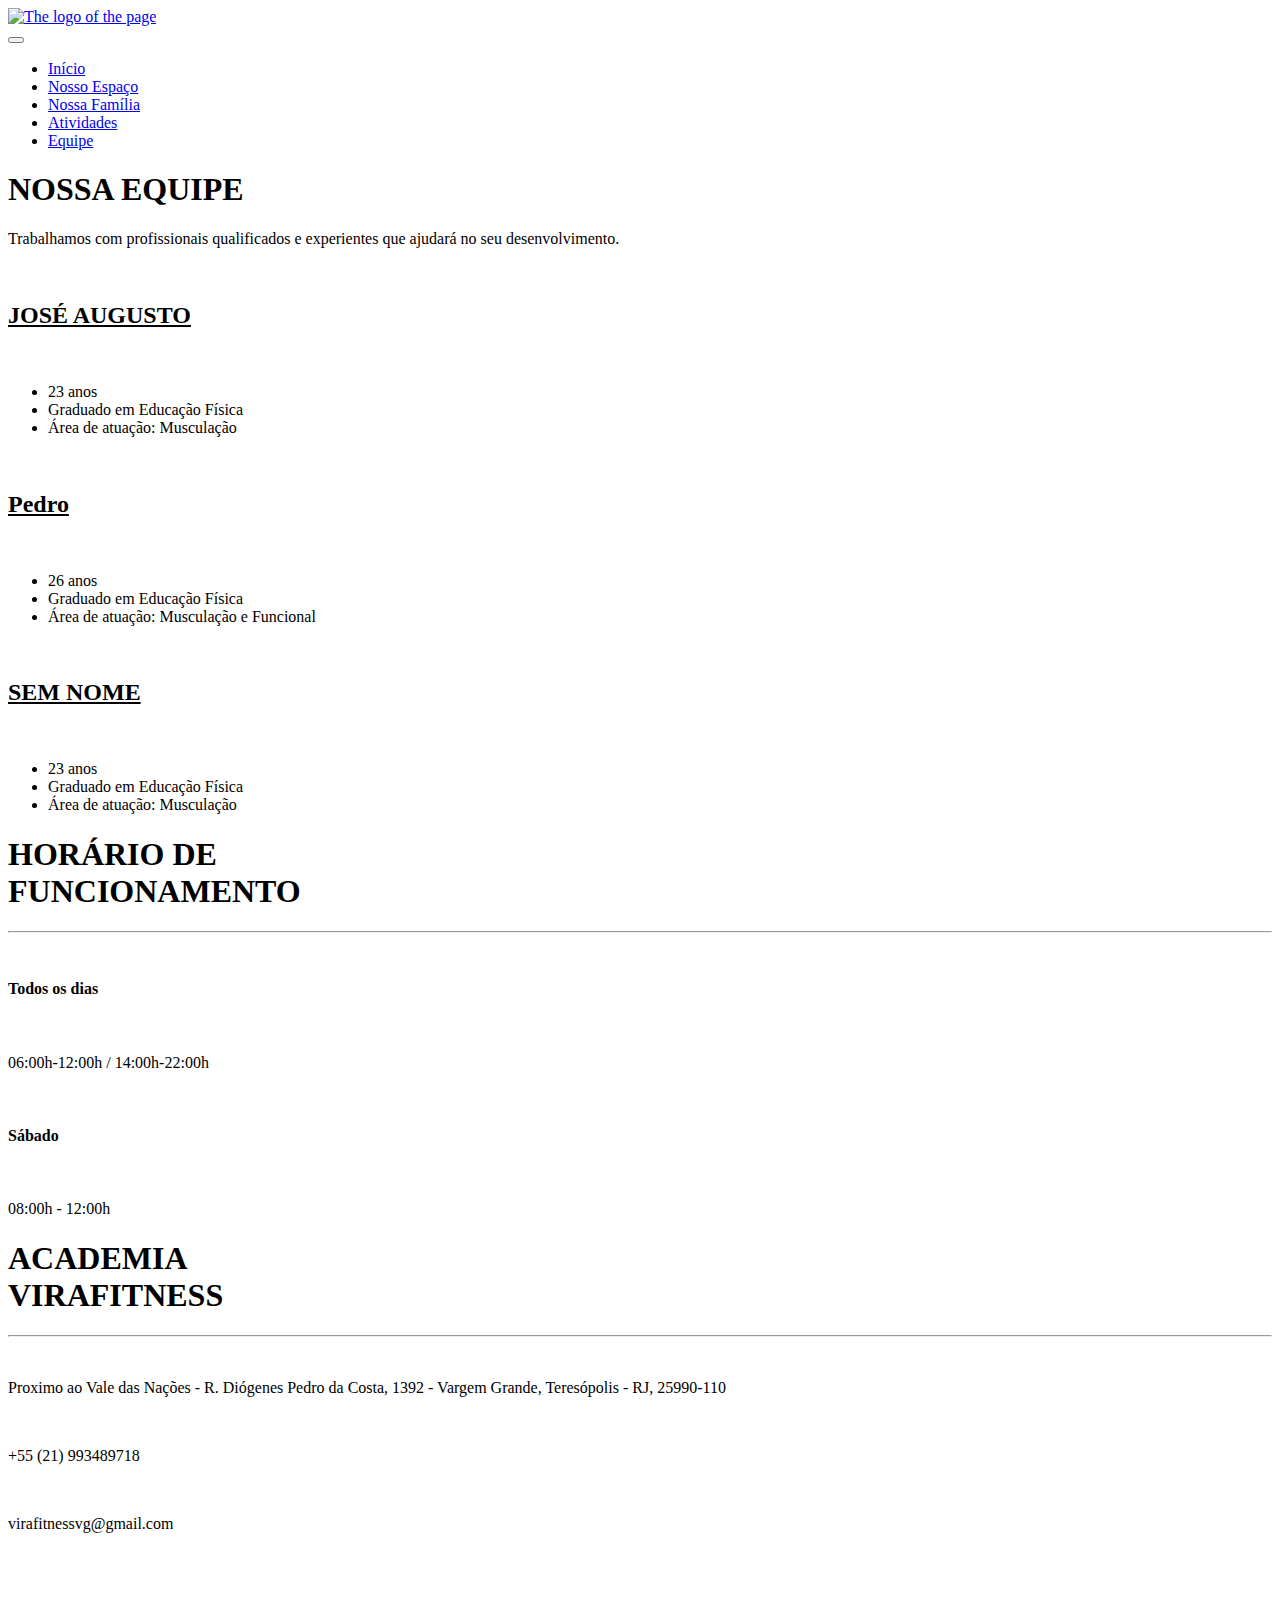
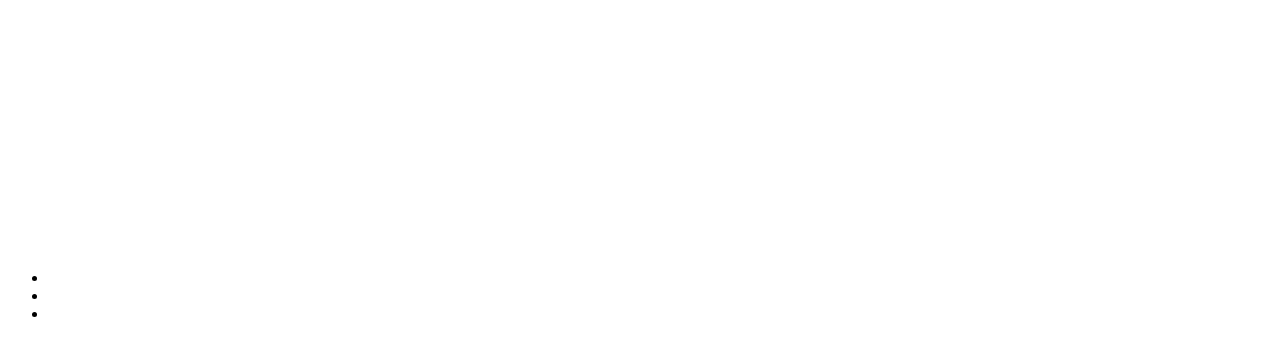
==== html/equipe.html @ 8504d9a5 "Directory adjustments" ====
<!DOCTYPE html>
<html lang="pt-br">
  <head>
    <meta charset="UTF-8" />
    <meta http-equiv="X-UA-Compatible" content="IE=edge" />
    <meta name="viewport" content="width=device-width, initial-scale=1.0" />
    <link rel="stylesheet" href="../style/equipe.css" />
    <link rel="preconnect" href="https://fonts.googleapis.com" />
    <link rel="preconnect" href="https://fonts.gstatic.com" crossorigin />
    <link
      href="https://fonts.googleapis.com/css2?family=Anton&display=swap"
      rel="stylesheet"
    />
    <link rel="preconnect" href="https://fonts.googleapis.com" />
    <link rel="preconnect" href="https://fonts.gstatic.com" crossorigin />
    <link
      href="https://fonts.googleapis.com/css2?family=Lato&display=swap"
      rel="stylesheet"
    />
    <script
      src="https://kit.fontawesome.com/2c7cc41123.js"
      crossorigin="anonymous"
    ></script>
    <title>Vira Fitness</title>
  </head>
  
  <body>
    <header>
      <div class="heading">
        <div class="logo">
          <a href="/index.html">
            <img
              src="../images/LOGO/logo virafitness.png"
              alt="The logo of the page"
            />
          </a>
        </div>

        <nav class="heading-menu" id="nav">
          <button id="btn-mobile">
            <span id="hamburguer"></span>
          </button>
            <ul class="links">
              <li><a class="inicio" href="/index.html">Início</a></li>
              <li>
                <a href="../html/nossoEspaco.html">Nosso Espaço</a>
              </li>
              <li>
                <a href="../html/nossaFamilia.html">Nossa Família</a>
              </li>
              <li>
                <a href="../html/atividades.html">Atividades</a>
              </li>
              <li><a href="../html/equipe.html">Equipe</a></li>
            </ul>
          </div>
        </nav>
      </div>
    </header>

    <section>
      <div class="container-section">
        <div class="title-equipe">
          <h1>NOSSA EQUIPE</h1>
        </div>
        <div class="text-equipe">
          <P>Trabalhamos com profissionais qualificados e experientes que ajudará no seu desenvolvimento.</P>
        </div>
      </div>
    </section>

    <main>
      <div class="container-main">
        <div class="container-imagem">
          <img src="../images/EQUIPE/jose.jpeg" alt="">
          <h2><u>JOSÉ AUGUSTO</u></h2>
          <br>
          <ul>
            <li>23 anos</li>
            <li>Graduado em Educação Física</li>
            <li>Área de atuação: Musculação</li>
          </ul>
        </div>

        <div class="container-imagem">
          <img src="../images/EQUIPE/pedro.jpeg" alt="">
          <h2><u>Pedro</u></h2>
          <br>
          <ul>
            <li>26 anos</li>
            <li>Graduado em Educação Física</li>
            <li>Área de atuação: Musculação e Funcional</li>
          </ul>
        </div>

        <div class="container-imagem">
          <img src="../images/EQUIPE/semNome.jpeg" alt="">
          <h2><u>SEM NOME</u></h2>
          <br>
          <ul>
            <li>23 anos</li>
            <li>Graduado em Educação Física</li>
            <li>Área de atuação: Musculação</li>
          </ul>
        </div>
      </div>
    </main>


    <footer>
      <div class="footer">
        <div class="foot-schedule">
          <h1>
            HORÁRIO DE <br />
            FUNCIONAMENTO
          </h1>
          <hr />
          <br />
          <div class="p-hours">
            <h4>Todos os dias</h4>
            <br />
            <p>06:00h-12:00h / 14:00h-22:00h</p>
            <br />
            <h4>Sábado</h4>
            <br />
            <p>08:00h - 12:00h</p>
          </div>
        </div>
  
        <div class="foot-name">
          <div class="foot-title">
            <h1>
              ACADEMIA <br />
              VIRAFITNESS
            </h1>
          </div>
          <hr />
          <br />
          <div class="p-address">
            <p>
              <i
                class="fa-duotone fa-solid fa-location-dot fa-xl"
                style="color: white"
              ></i>
              Proximo ao Vale das Nações - R. Diógenes Pedro da Costa, 1392 -
              Vargem Grande, Teresópolis - RJ, 25990-110
            </p>
          </div>
  
          <br />
  
          <div class="p-phone">
            <p>
              <i class="fa-sharp fa-solid fa-phone fa-xl" style="color: white"></i>
              +55 (21) 993489718
            </p>
          </div>
  
          <br />
  
          <div class="p-email">
            <p>
              <i class="fa-solid fa-envelope fa-xl" style="color: white"></i>
              virafitnessvg@gmail.com
            </p>
          </div>
        </div>
  
        <div class="container-googlemap">
          <iframe class="googlemap"
            src="https://www.google.com/maps/embed?pb=!1m14!1m8!1m3!1d14757.42058340604!2d-42.8621646!3d-22.3779652!3m2!1i1024!2i768!4f13.1!3m3!1m2!1s0x0%3A0xdd0fb0358906cb29!2sAcademia%20VIRA%20Fitness!5e0!3m2!1spt-BR!2sie!4v1669457668242!5m2!1spt-BR!2sie"
            width="400"
            height="300"
            style="border: 0"
            allowfullscreen=""
            loading="lazy"
            referrerpolicy="no-referrer-when-downgrade"
          ></iframe>
        </div>
      </div>
      
      <div class="foot-contact">
        <ul class="social-media">
            <li><a href="https://www.facebook.com/virafitnessacademia"><i class="fa-brands fa-facebook fa-2x"></i></a></li>
            <li><a href="https://www.instagram.com/virafitness_academia/"><i class="fa-brands fa-instagram fa-2x"></i></i></a></li>
            <li><a href="https://api.whatsapp.com/send?phone=5521993489718"><i class="fa-brands fa-whatsapp fa-2x"></i></a></li>
        </ul>
      </div>
    </footer>
   <script src="../js/main.js"></script>
  </body>
</html>
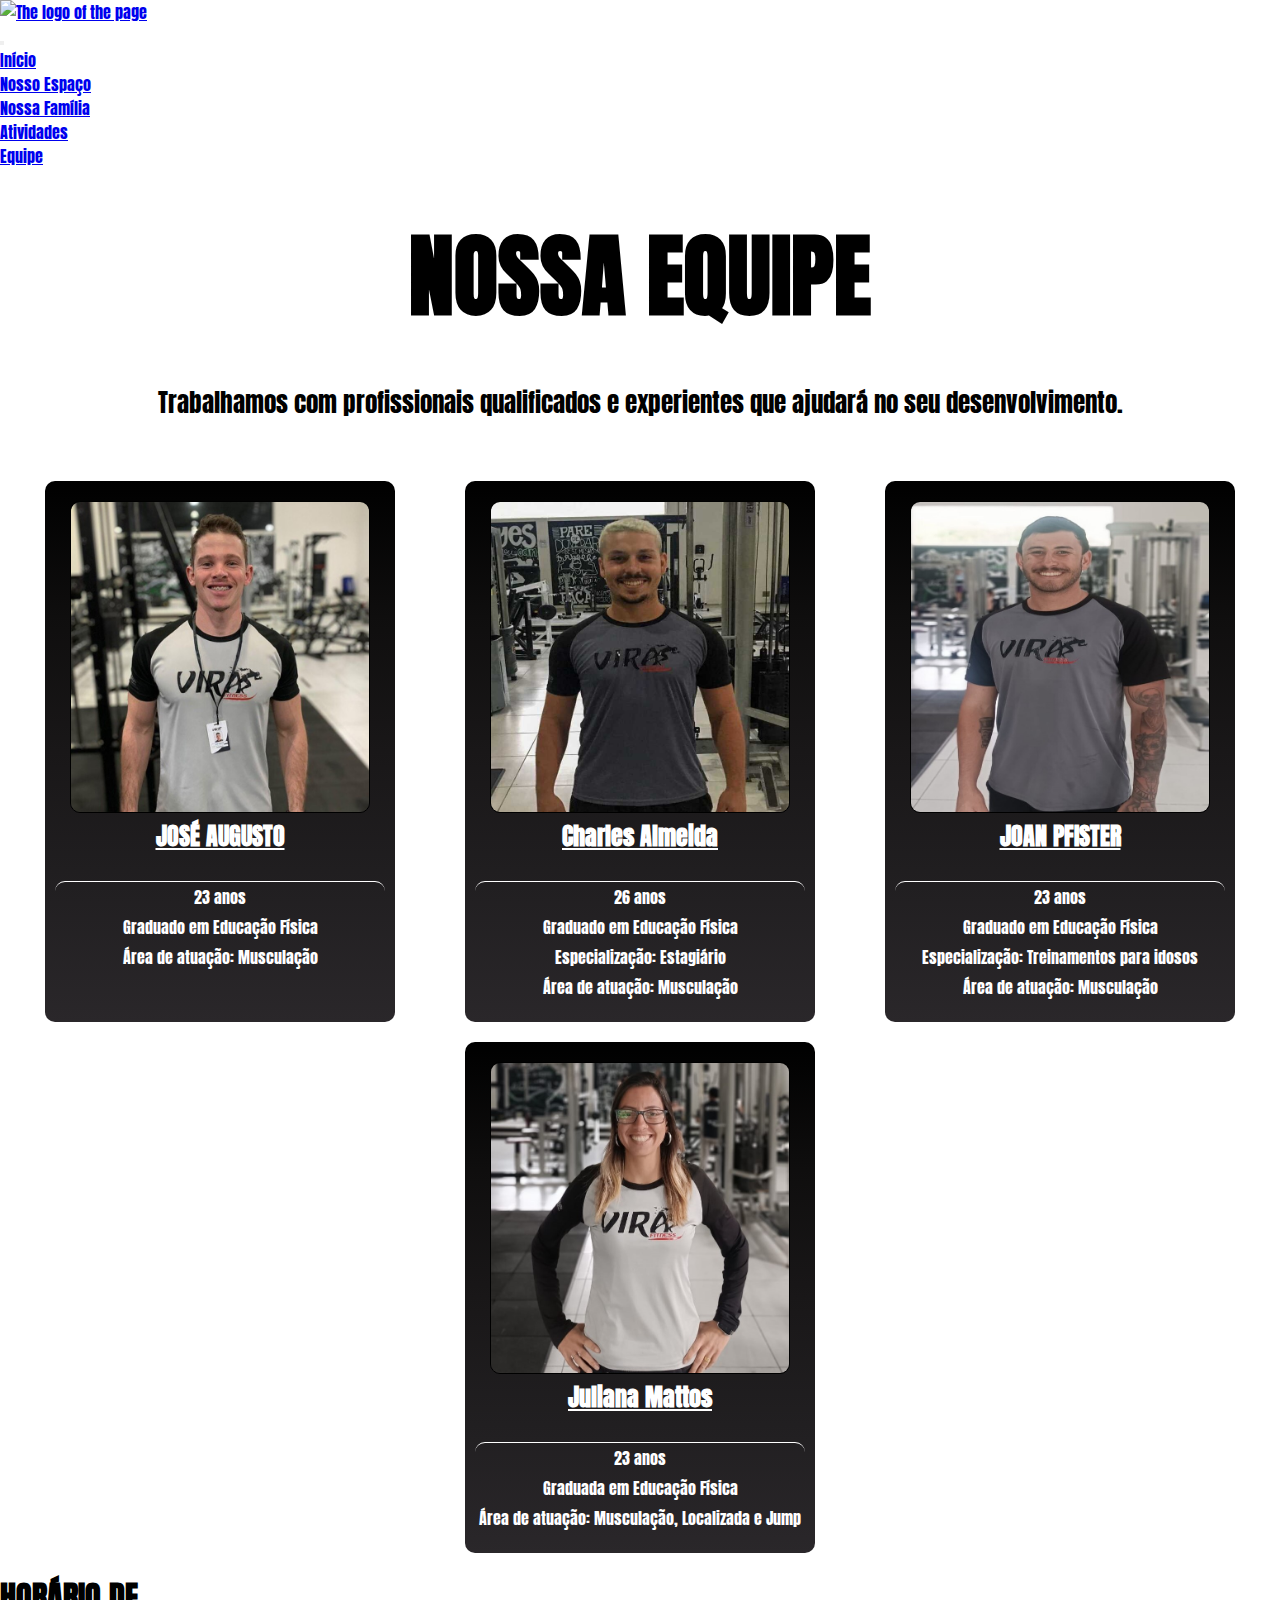
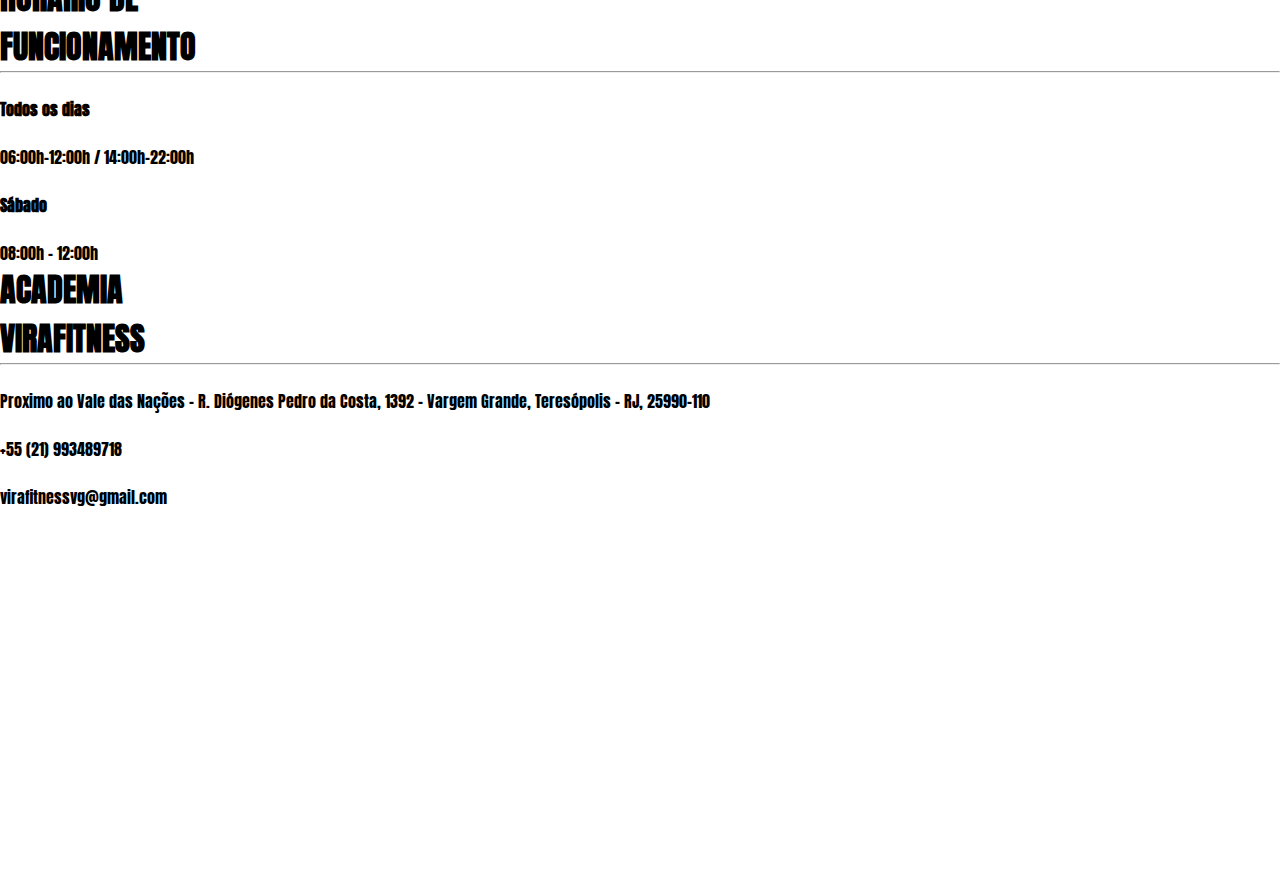
==== commit ac9ef8d3: "adição de foto e responsividade" ====
--- a/html/equipe.html
+++ b/html/equipe.html
@@ -72,7 +72,7 @@
     <main>
       <div class="container-main">
         <div class="container-imagem">
-          <img src="../images/EQUIPE/jose.jpeg" alt="">
+          <img src="../images/EQUIPE/jose.jpg" alt="">
           <h2><u>JOSÉ AUGUSTO</u></h2>
           <br>
           <ul>
@@ -83,24 +83,37 @@
         </div>
 
         <div class="container-imagem">
-          <img src="../images/EQUIPE/pedro.jpeg" alt="">
-          <h2><u>Pedro</u></h2>
+          <img src="../images/EQUIPE/charles.jpg" alt="">
+          <h2><u>Charles Almeida</u></h2>
           <br>
           <ul>
             <li>26 anos</li>
             <li>Graduado em Educação Física</li>
-            <li>Área de atuação: Musculação e Funcional</li>
-          </ul>
-        </div>
-
-        <div class="container-imagem">
-          <img src="../images/EQUIPE/semNome.jpeg" alt="">
-          <h2><u>SEM NOME</u></h2>
+            <li>Especialização: Estagiário</li>
+            <li>Área de atuação: Musculação</li>
+          </ul>
+        </div>
+
+        <div class="container-imagem">
+          <img src="../images/EQUIPE/joan.jpg" alt="">
+          <h2><u>JOAN PFISTER</u></h2>
           <br>
           <ul>
             <li>23 anos</li>
             <li>Graduado em Educação Física</li>
+            <LI>Especialização: Treinamentos para idosos</LI>
             <li>Área de atuação: Musculação</li>
+          </ul>
+        </div>
+
+        <div class="container-imagem">
+          <img src="../images/EQUIPE/juliana.jpeg" alt="">
+          <h2><u>Juliana Mattos</u></h2>
+          <br>
+          <ul>
+            <li>23 anos</li>
+            <li>Graduada em Educação Física</li>
+            <li>Área de atuação: Musculação, Localizada e Jump</li>
           </ul>
         </div>
       </div>
--- a/style/equipe.css
+++ b/style/equipe.css
@@ -0,0 +1,77 @@
+@import "../style/components/header.css";
+@import "../style/components/footer.css";
+@import "../style/components/mediaQueryFooter.css";
+
+* {
+  margin: 0;
+  padding: 0;
+  box-sizing: border-box;
+}
+
+body {
+  overflow-x: hidden;
+  font-family: "Anton", sans-serif;
+  width: 100%;
+  height: 100vh;
+}
+
+.container-section {
+  text-align: center;
+}
+
+.title-equipe {
+  font-size: 45px;
+  padding: 40px 40px 40px 40px;
+}
+
+.text-equipe {
+  font-size: 25px;
+  padding-bottom: 20px;
+}
+
+main {
+  padding: 20px;
+}
+
+.text-equipe {
+  margin-bottom: 20px;
+}
+
+.container-main {
+  display: flex;
+  flex-wrap: wrap;
+  justify-content: space-around;
+  gap: 20px;
+}
+
+.container-imagem {
+  background-image: linear-gradient(to bottom, #000000, #0f0e0e, #191718, #211f21, #2a272a);
+  text-align: center;
+  width: 350px;
+  border-radius: 10px;
+  padding: 20px 10px;
+  color: white;
+  line-height: 30px
+}
+
+.container-imagem img {
+  width: 300px;
+  border: solid 1px black;
+  border-radius: 10px;
+}
+
+.container-imagem ul {
+  border-top: 1px solid white;
+  border-radius: 10px;
+}
+
+/* MEDIA QUERY */
+@media screen and (max-width: 350px) {
+  .container-imagem {
+    width: 300px;
+  }
+
+  .container-imagem img {
+    width: 250px;
+  }
+}